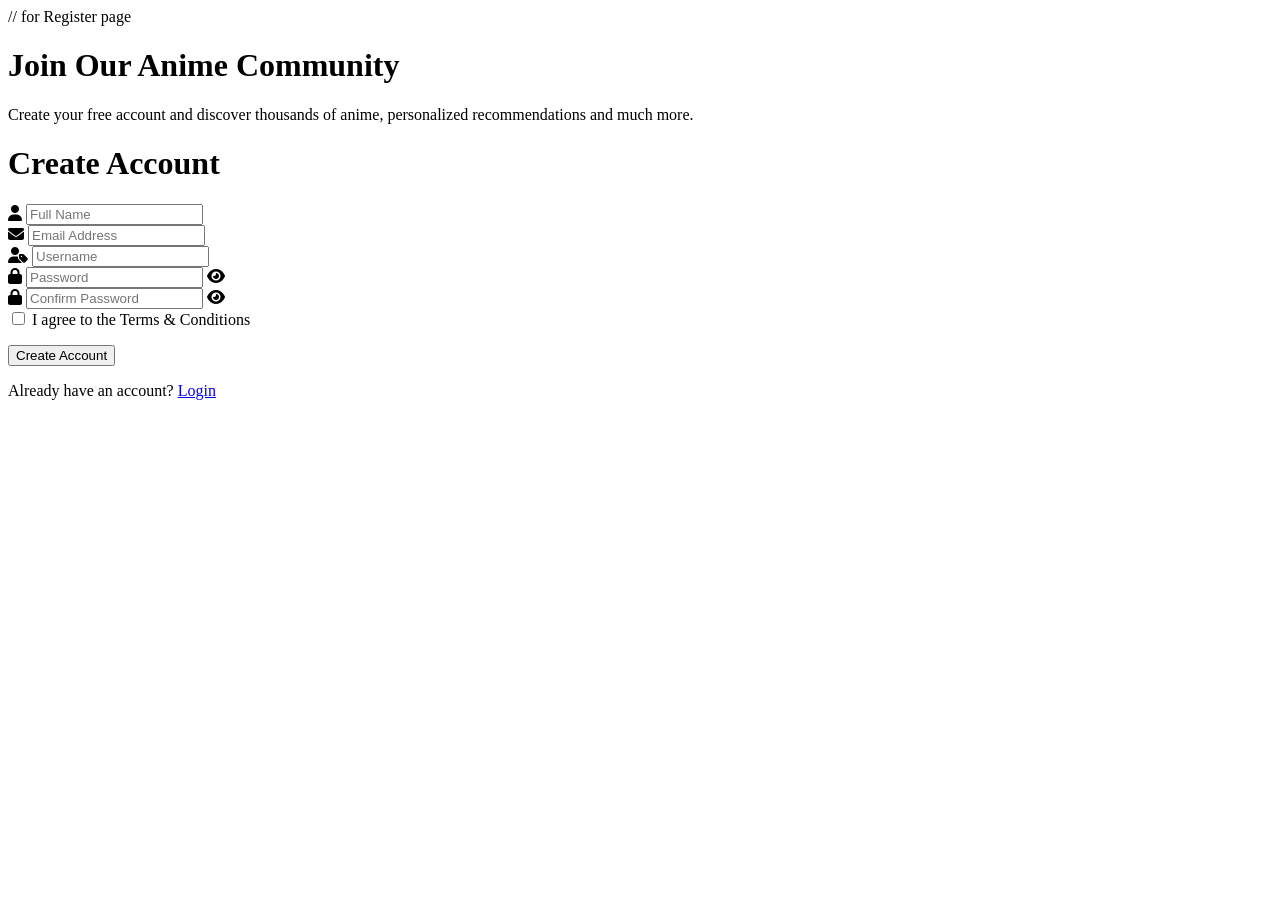
==== index.html @ 0b45d945 "Initial commit" ====
// for Register page

<!DOCTYPE html>
<html lang="en">

<head>

    <meta charset="UTF-8">
    <meta name="viewport" content="width=device-width, initial-scale=1.0">

    <title>Create Account</title>

    <link rel="stylesheet" href="register.css">

    <link rel="stylesheet"
        href="https://cdnjs.cloudflare.com/ajax/libs/font-awesome/6.6.0/css/all.min.css">

</head>

<body>

<div class="container">

    <!-- Left Side -->

    <div class="left">

        <div class="overlay">

            <h1>Join Our Anime Community</h1>

            <p>
                Create your free account and discover thousands of anime,
                personalized recommendations and much more.
            </p>

        </div>

    </div>

    <!-- Right Side -->

    <div class="right">

        <form id="registerForm">

            <h1>Create Account</h1>

            <!-- Full Name -->

            <div class="input-box">

                <i class="fa-solid fa-user"></i>

                <input
                    type="text"
                    id="fullName"
                    placeholder="Full Name"
                    required
                >

            </div>

            <!-- Email -->

            <div class="input-box">

                <i class="fa-solid fa-envelope"></i>

                <input
                    type="email"
                    id="email"
                    placeholder="Email Address"
                    required
                >

            </div>

            <!-- Username -->

            <div class="input-box">

                <i class="fa-solid fa-user-tag"></i>

                <input
                    type="text"
                    id="username"
                    placeholder="Username"
                    required
                >

            </div>

            <!-- Password -->

            <div class="input-box password-box">

                <i class="fa-solid fa-lock left-icon"></i>

                <input
                    type="password"
                    id="password"
                    placeholder="Password"
                    required
                >

                <i
                    class="fa-solid fa-eye eye-icon"
                    id="togglePassword">
                </i>

            </div>

            <!-- Confirm Password -->

            <div class="input-box password-box">

                <i class="fa-solid fa-lock left-icon"></i>

                <input
                    type="password"
                    id="confirmPassword"
                    placeholder="Confirm Password"
                    required
                >

                <i
                    class="fa-solid fa-eye eye-icon"
                    id="toggleConfirm">
                </i>

            </div>

            <!-- Terms -->

            <div class="terms">

                <input
                    type="checkbox"
                    id="terms"
                    required
                >

                <span>
                    I agree to the Terms & Conditions
                </span>

            </div>

            <!-- Message -->

            <p id="message"></p>

            <button type="submit">
                Create Account
            </button>

            <p>
                Already have an account?
                <a href="login.html">Login</a>
            </p>

        </form>

    </div>

</div>

<script src="register.js"></script>

</body>

</htm
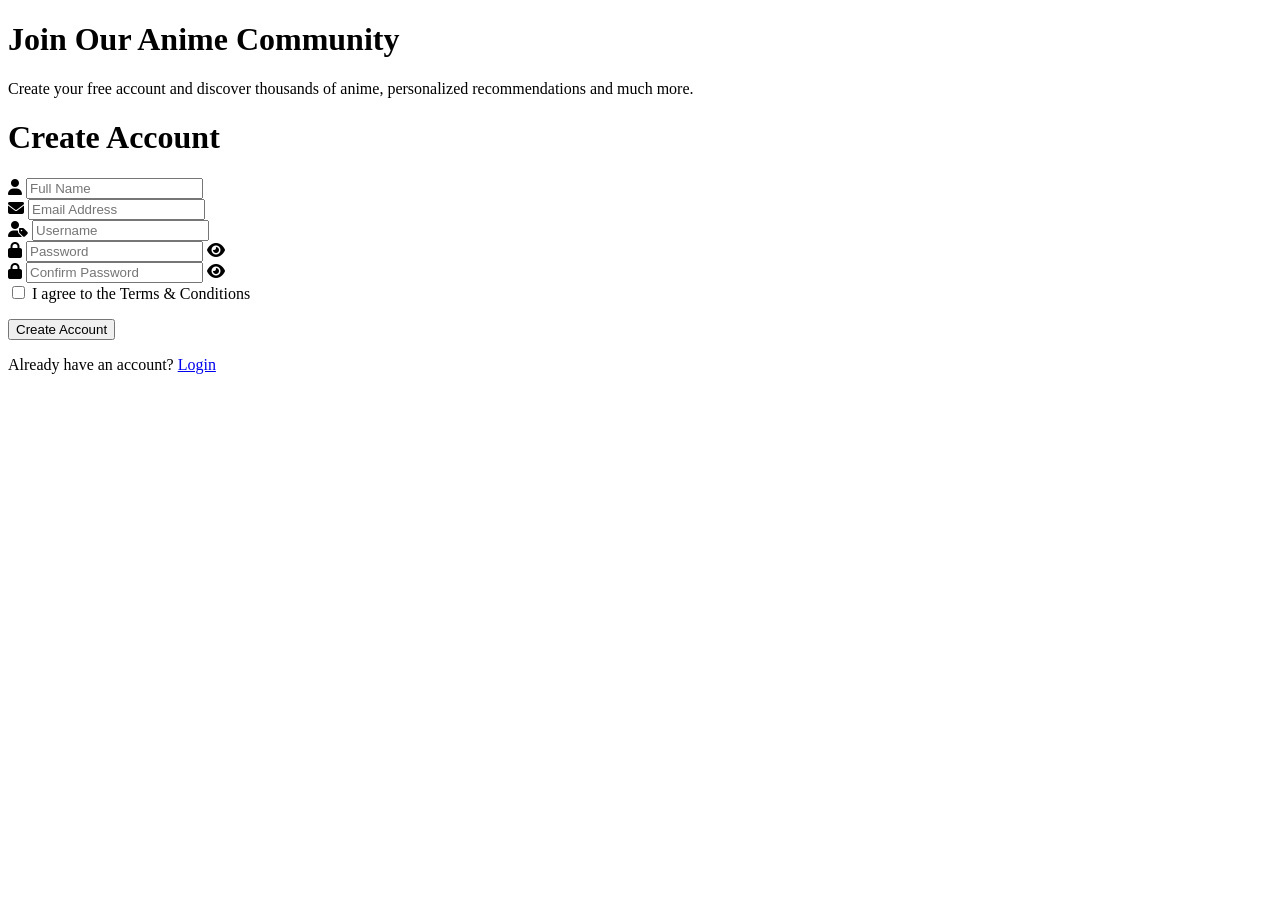
==== commit e3d470f9: "Update Anime Recommendation project" ====
--- a/index.html
+++ b/index.html
@@ -1,5 +1,3 @@
-// for Register page
-
 <!DOCTYPE html>
 <html lang="en">
 
